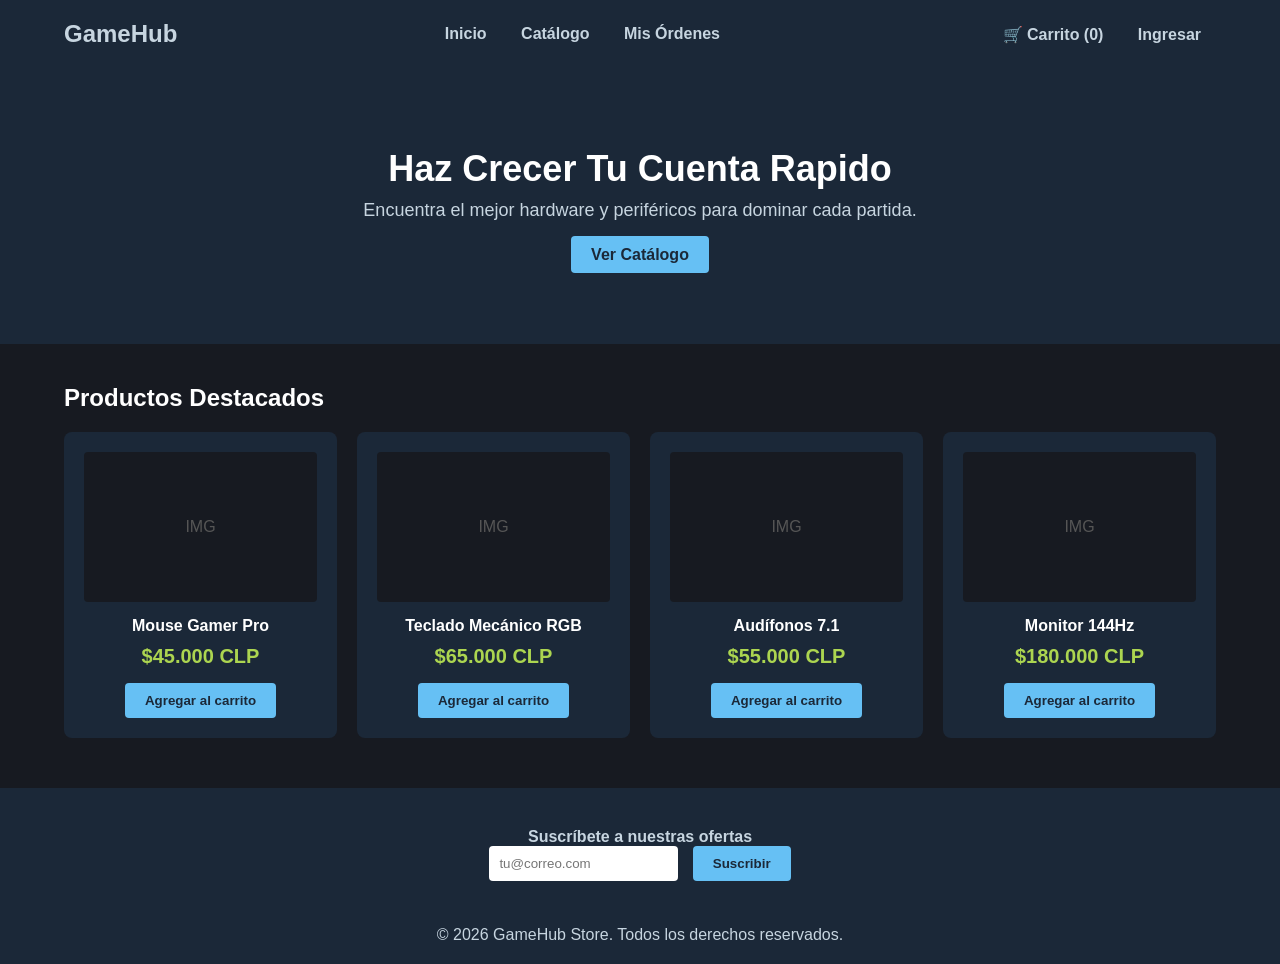
==== index.html @ e517c415 "Se añadieron varios html y se arreglo el Checkout." ====
<!DOCTYPE html>
<html lang="es">
<head>
    <meta charset="UTF-8">
    <meta name="viewport" content="width=device-width, initial-scale=1.0">
    <title>GameHub Store | Inicio</title>
    <link rel="stylesheet" href="css/style.css">
</head>
<body>
    <header>
        <div class="logo">
            <h1>GameHub</h1>
        </div>
        <nav>
            <a href="index.html">Inicio</a>
            <a href="catalogo.html">Catálogo</a>
            <a href="ordenes.html">Mis Órdenes</a>
        </nav>
        <div class="carrito-nav">
            <a href="carrito.html">🛒 Carrito (<span id="contador-carrito">0</span>)</a>
            <a href="checkout.html" class="btn-ingresar">Ingresar</a>
        </div>
    </header>

    <main>
        <section class="banner">
            <h2>Haz Crecer Tu Cuenta Rapido</h2>
            <p>Encuentra el mejor hardware y periféricos para dominar cada partida.</p>
            <a href="catalogo.html" class="btn-primario">Ver Catálogo</a>
        </section>

        <section class="destacados">
            <h3>Productos Destacados</h3>
            <div class="grid-productos" id="contenedor-destacados"></div>
        </section>
    </main>

    <footer>
        <div class="newsletter">
            <h4>Suscríbete a nuestras ofertas</h4>
            <form id="form-newsletter" novalidate>
                <input type="email" id="email-news" placeholder="tu@correo.com">
                <button type="submit" class="btn-primario">Suscribir</button>
                <p id="error-news" class="mensaje-error"></p>
            </form>
        </div>
        <p>&copy; 2026 GameHub Store. Todos los derechos reservados.</p>
    </footer>

    <script src="js/main.js"></script>
</body>
</html>
---- css/style.css ----
:root {
    --color-fondo: #171A21;
    --color-superficie: #1B2838;
    --color-primario: #66C0F4;
    --color-acento: #ACD550;
    --color-texto: #C7D5E0;
    --color-error: #FF6B6B;
}

* {
    margin: 0;
    padding: 0;
    box-sizing: border-box;
    font-family: 'Segoe UI', Tahoma, Geneva, Verdana, sans-serif;
}

body {
    background-color: var(--color-fondo);
    color: var(--color-texto);
}

header {
    background-color: var(--color-superficie);
    display: flex;
    justify-content: space-between;
    align-items: center;
    padding: 20px 5%;
}

header h1 {
    color: var(--color-texto);
    font-size: 24px;
}

nav a, .carrito-nav a {
    color: var(--color-texto);
    text-decoration: none;
    margin: 0 15px;
    font-weight: bold;
    transition: color 0.3s;
}

nav a:hover, .carrito-nav a:hover {
    color: var(--color-primario);
}

.btn-primario {
    background-color: var(--color-primario);
    color: #1B2838;
    border: none;
    padding: 10px 20px;
    cursor: pointer;
    border-radius: 4px;
    font-weight: bold;
    text-decoration: none;
}

.btn-primario:hover {
    background-color: var(--color-acento);
}

.banner {
    background-color: var(--color-superficie);
    text-align: center;
    padding: 80px 20px;
    margin-bottom: 40px;
}

.banner h2 {
    font-size: 36px;
    margin-bottom: 10px;
    color: #ffffff;
}

.banner p {
    margin-bottom: 25px;
    font-size: 18px;
}

.destacados {
    padding: 0 5%;
}

.destacados h3 {
    margin-bottom: 20px;
    font-size: 24px;
    color: #ffffff;
}

.grid-productos {
    display: grid;
    grid-template-columns: repeat(auto-fill, minmax(250px, 1fr));
    gap: 20px;
    margin-bottom: 50px;
}

.tarjeta-producto {
    background-color: var(--color-superficie);
    padding: 20px;
    border-radius: 8px;
    text-align: center;
    border: none;
}

.imagen-placeholder {
    background-color: var(--color-fondo);
    height: 150px;
    display: flex;
    align-items: center;
    justify-content: center;
    margin-bottom: 15px;
    border-radius: 4px;
    color: #555;
}

.tarjeta-producto h4 {
    margin-bottom: 10px;
    color: #ffffff;
}

.precio {
    color: var(--color-acento);
    font-size: 20px;
    font-weight: bold;
    margin-bottom: 15px;
}

footer {
    background-color: var(--color-superficie);
    text-align: center;
    padding: 40px 20px 20px;
    margin-top: 40px;
}

.newsletter {
    margin-bottom: 20px;
}

.newsletter input {
    padding: 10px;
    border-radius: 4px;
    border: none;
    margin-right: 10px;
}

.mensaje-error {
    color: var(--color-error);
    font-size: 14px;
    margin-top: 5px;
    height: 20px;
}
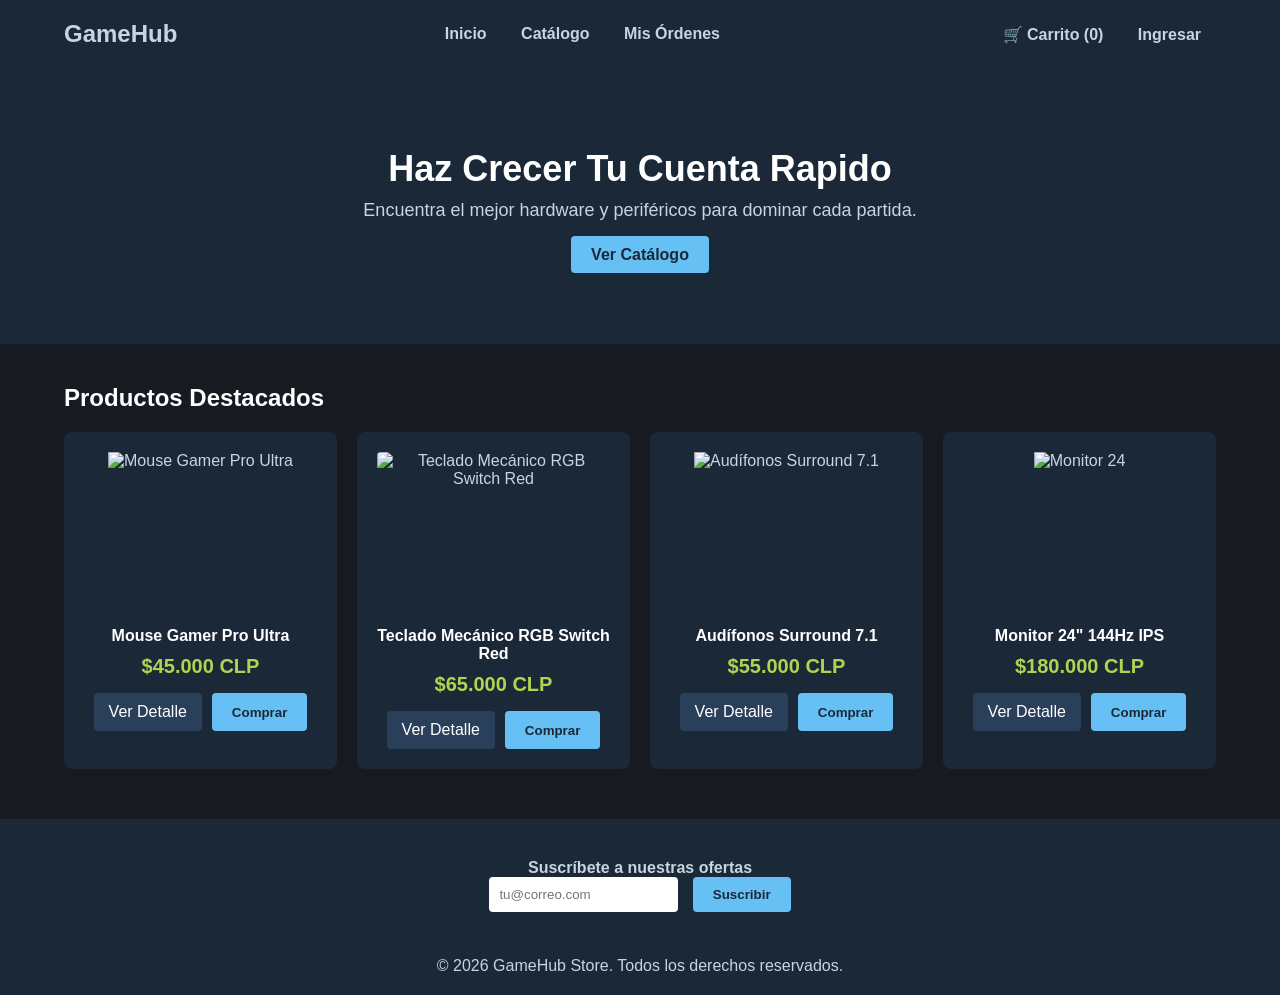
==== commit 83db2573: "Correcion" ====
--- a/index.html
+++ b/index.html
@@ -18,7 +18,7 @@
         </nav>
         <div class="carrito-nav">
             <a href="carrito.html">🛒 Carrito (<span id="contador-carrito">0</span>)</a>
-            <a href="checkout.html" class="btn-ingresar">Ingresar</a>
+            <a href="login.html" class="btn-ingresar">Ingresar</a>
         </div>
     </header>
 
--- a/css/style.css
+++ b/css/style.css
@@ -148,4 +148,116 @@
     font-size: 14px;
     margin-top: 5px;
     height: 20px;
+}
+/* Layout del Carrito */
+.contenedor-principal {
+    padding: 40px 5%;
+    min-height: 60vh;
+}
+
+.contenedor-principal h2 {
+    margin-bottom: 30px;
+}
+
+.layout-carrito {
+    display: flex;
+    gap: 30px;
+    align-items: flex-start;
+}
+
+.lista-carrito {
+    flex: 2;
+    background-color: var(--color-superficie);
+    padding: 20px;
+    border-radius: 8px;
+}
+
+.item-carrito {
+    display: flex;
+    justify-content: space-between;
+    align-items: center;
+    padding: 15px 0;
+    border-bottom: 1px solid #2a3f5a;
+}
+
+.item-carrito:last-child {
+    border-bottom: none;
+}
+
+.controles-cantidad {
+    display: flex;
+    align-items: center;
+    gap: 10px;
+}
+
+.btn-cantidad {
+    background-color: var(--color-fondo);
+    color: var(--color-texto);
+    border: none;
+    width: 30px;
+    height: 30px;
+    border-radius: 4px;
+    cursor: pointer;
+    font-weight: bold;
+}
+
+.btn-eliminar {
+    background-color: transparent;
+    color: var(--color-error);
+    border: none;
+    cursor: pointer;
+    text-decoration: underline;
+}
+
+.resumen-compra {
+    flex: 1;
+    background-color: var(--color-superficie);
+    padding: 20px;
+    border-radius: 8px;
+}
+
+.fila-resumen {
+    display: flex;
+    justify-content: space-between;
+    margin-bottom: 15px;
+}
+
+.fila-resumen.total {
+    font-size: 20px;
+    font-weight: bold;
+    color: var(--color-acento);
+    border-top: 1px solid #2a3f5a;
+    padding-top: 15px;
+}
+
+.cupon-caja {
+    margin: 20px 0;
+    display: flex;
+    flex-wrap: wrap;
+    gap: 10px;
+}
+
+.cupon-caja input {
+    flex: 1;
+    padding: 10px;
+    border-radius: 4px;
+    border: none;
+    background-color: var(--color-fondo);
+    color: white;
+}
+
+.btn-secundario {
+    background-color: #2a3f5a;
+    color: white;
+    border: none;
+    padding: 10px 15px;
+    border-radius: 4px;
+    cursor: pointer;
+}
+
+.btn-bloque {
+    display: block;
+    text-align: center;
+    width: 100%;
+    margin-top: 20px;
 }
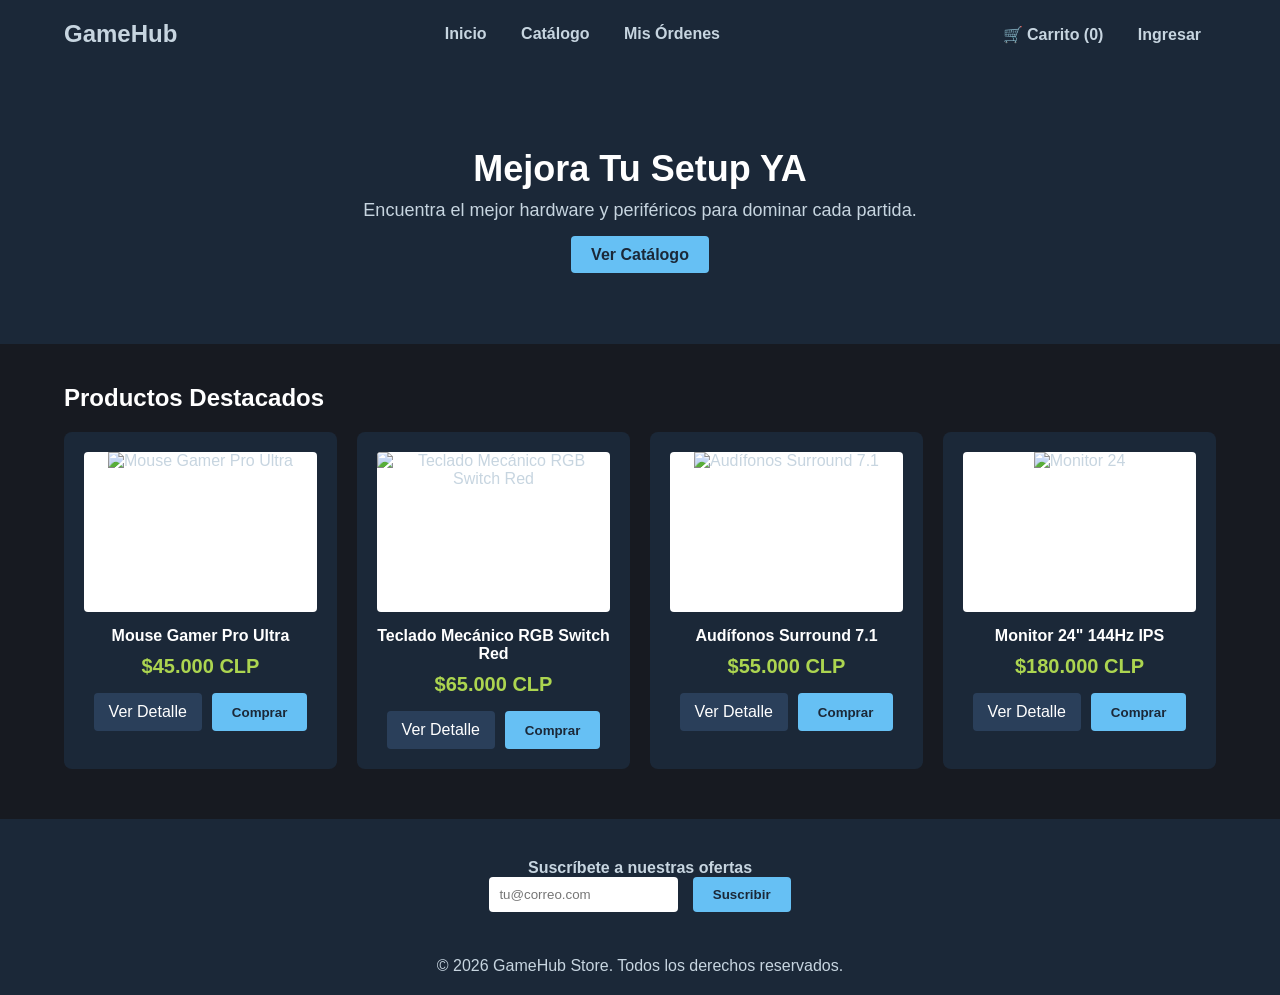
==== commit 43da3e7b: "Se añadieron validaciones de correo y celular." ====
--- a/index.html
+++ b/index.html
@@ -24,7 +24,7 @@
 
     <main>
         <section class="banner">
-            <h2>Haz Crecer Tu Cuenta Rapido</h2>
+            <h2>Mejora Tu Setup YA</h2>
             <p>Encuentra el mejor hardware y periféricos para dominar cada partida.</p>
             <a href="catalogo.html" class="btn-primario">Ver Catálogo</a>
         </section>
